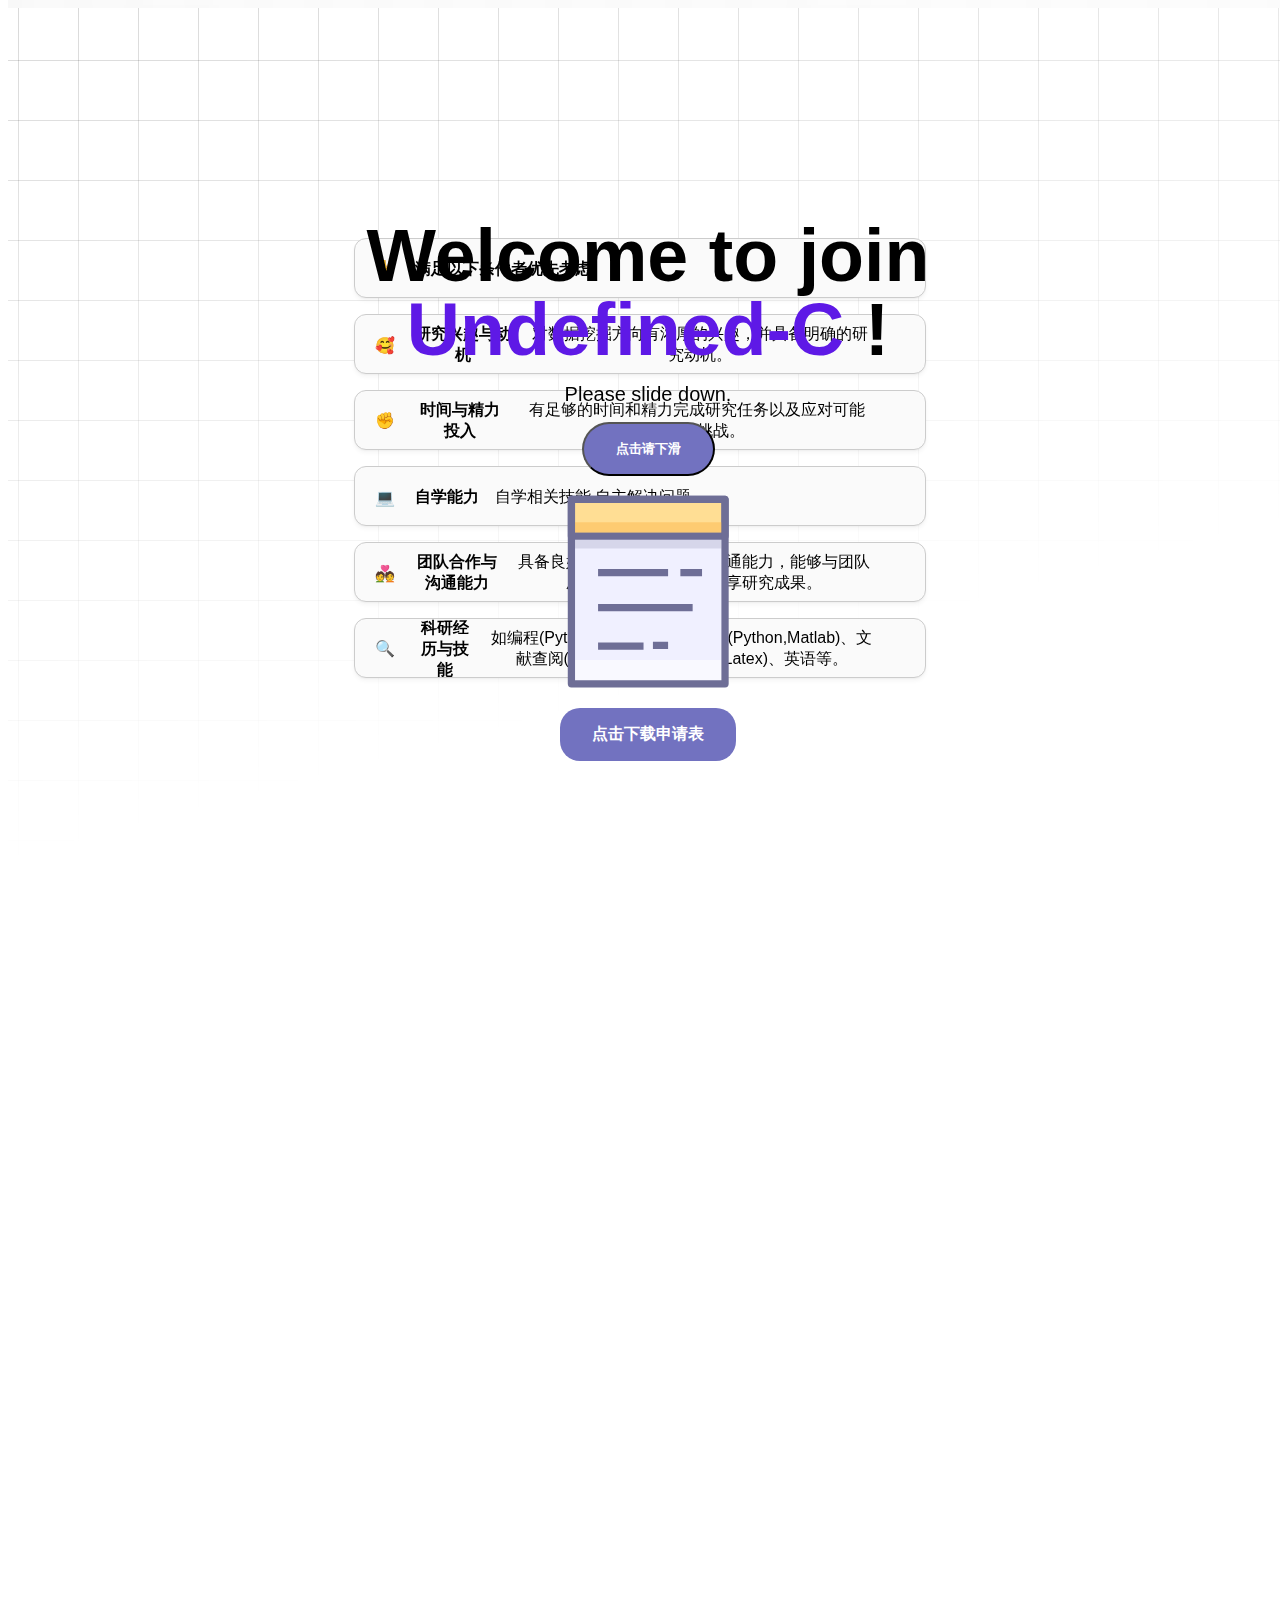
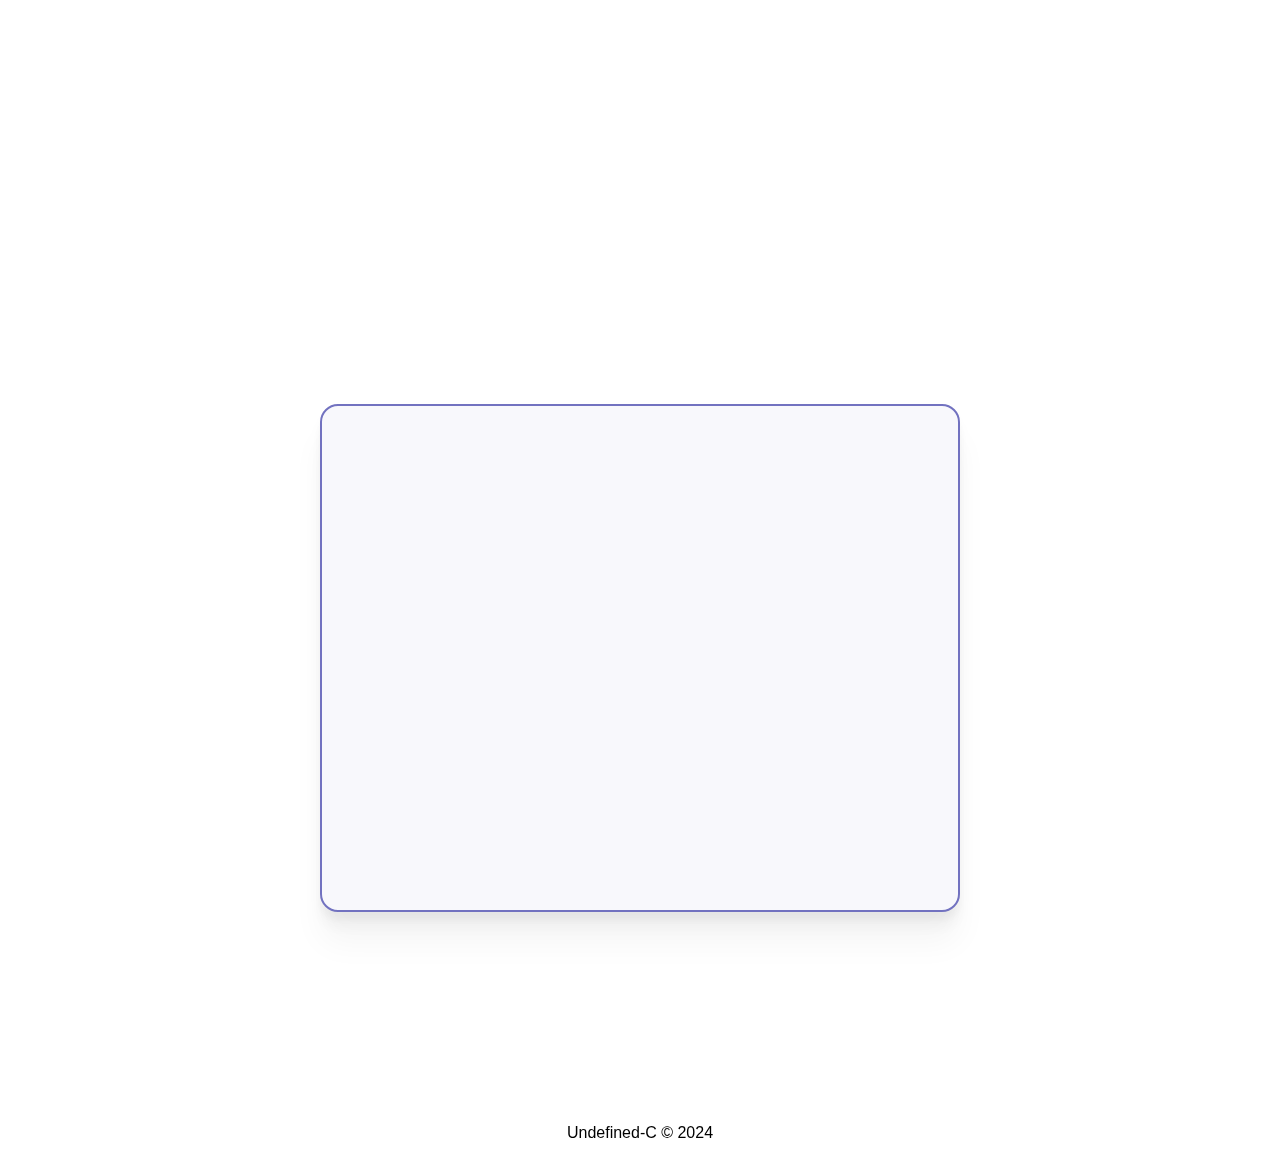
==== join/join.html @ 14949335 "Add files via upload" ====
<!DOCTYPE html>
<html lang="en">
<head>
    <meta charset="UTF-8">
    <meta name="viewport" content="width=device-width, initial-scale=1.0">
    <title>Join us</title>
    <style>
        @import url("./style.css");
    </style>
</head>
<body>
    <nav>
      </nav>
      <header>
        <div class="hero">
          <div class="content">
            <h1>Welcome to join<span> Undefined-C</span> !</h1>
            <p>Please slide down.</p>
            <button onclick="goToBottom()">点击请下滑</button>
            <svg t="1711777502825" class="icon" viewBox="0 0 1024 1024" version="1.1" xmlns="http://www.w3.org/2000/svg" p-id="1048" width="200" height="200"><path d="M119.862657 37.175681h786.612624v945.042984H119.862657z" fill="#F0F0FF" p-id="1049"></path><path d="M119.862657 37.175681h786.612624v189.005292H119.862657z" fill="#FFDE94" p-id="1050"></path><path d="M906.475281 244.768814H119.862657a18.58784 18.58784 0 0 1-18.587841-18.587841V37.175681a18.58784 18.58784 0 0 1 18.587841-18.587841h786.612624c10.260488 0 18.58784 8.323222 18.58784 18.587841v189.005292c0 10.264619-8.327353 18.58784-18.58784 18.587841z m-768.024784-37.175681h749.436943V55.763521H138.450497v151.829612zM256.355234 393.934168h358.505744v37.175681H256.355234zM256.355234 573.876856h484.242159v37.17568H256.355234zM256.355234 770.697302h232.777592v37.175681H256.355234zM537.213373 766.843423h77.651736v37.175681h-77.651736zM677.729185 393.934168h110.940494v37.175681h-110.940494z" fill="#6E6E96" p-id="1051"></path><path d="M908.544727 971.247709H121.927972l-2.065315-110.890926h786.616754z" fill="#FFFFFF" opacity=".6" p-id="1052"></path><path d="M138.450497 244.768814h749.436943v44.181231H138.450497z" fill="#6E6E96" opacity=".2" p-id="1053"></path><path d="M906.475281 1000.806506H119.862657a18.591971 18.591971 0 0 1-18.587841-18.587841V37.175681a18.58784 18.58784 0 0 1 18.587841-18.587841h786.612624c10.260488 0 18.58784 8.323222 18.58784 18.587841v945.047115a18.58784 18.58784 0 0 1-18.58784 18.58371z m-768.024784-37.175681h749.436943V55.763521H138.450497v907.867304z" fill="#6E6E96" p-id="1054"></path><path d="M138.450497 154.704531h749.436943v52.888602H138.450497z" fill="#FBB03B" opacity=".4" p-id="1055"></path></svg>
          <a
          href="http://undefined-c.com/application.docx"
          >点击下载申请表</a
        >
        </div>
        </div>
        <div class="sticker">
          <div class="content">
            <div class="panel">
              <div class="panel__row">
                <div class="card card--one">
                  <!-- In here we have various moving section on scroll -->
                  <!-- 1. Two side columns and a shifting middle -->
                  <div class="card__column">
                    ✌️
                  </div>
                  <!-- Inside the content you have two sliding panels -->
                  <div class="card__content">
                    <div class="card__details">
                        <b>满足以下条件者优先考虑:</b>
                    </div>
                  </div>
                </div>
              </div>
              <div class="panel__row">
                <div class="card card--three">
                  <!-- In here we have various moving section on scroll -->
                  <!-- 1. Two side columns and a shifting middle -->
                  <div class="card__column">
                    🥰
                  </div>
                  <!-- Inside the content you have two sliding panels -->
                  <div class="card__content">
                    <div class="card__details">
                        <b>研究兴趣与动机</b>对数据挖掘方向有浓厚的兴趣，并具备明确的研究动机。
                    </div>
                  </div>
                </div>
              </div>
              <div class="panel__row">
                <div class="card card--two">
                  <!-- In here we have various moving section on scroll -->
                  <!-- 1. Two side columns and a shifting middle -->
                  <div class="card__column">
                    ✊
                  </div>
                  <!-- Inside the content you have two sliding panels -->
                  <div class="card__content">
                    <div class="card__details">
                        <b>时间与精力投入</b>有足够的时间和精力完成研究任务以及应对可能出现的挑战。
                    </div>
                  </div>
                </div>
              </div>
              <div class="panel__row">
                <div class="card card--six">
                  <!-- In here we have various moving section on scroll -->
                  <!-- 1. Two side columns and a shifting middle -->
                  <div class="card__column">
                    💻
                  </div>
                  <!-- Inside the content you have two sliding panels -->
                  <div class="card__content">
                    <div class="card__details">
                        <b>自学能力</b> 自学相关技能,自主解决问题。
                    </div>
                  </div>
                </div>
              </div>
              <div class="panel__row">
                <div class="card card--five">
                  <div class="card__column">
                    💑
                  </div>
                  <!-- Inside the content you have two sliding panels -->
                  <div class="card__content">
                    <div class="card__details">
                        <b>团队合作与沟通能力</b>具备良好的团队合作精神和沟通能力，能够与团队成员共同解决问题，分享研究成果。
                    </div>
                  </div>
                </div>
              </div>
              <div class="panel__row">
                <div class="card card--four">
                  <!-- In here we have various moving section on scroll -->
                  <!-- 1. Two side columns and a shifting middle -->
                  <div class="card__column">
                    🔍️
                  </div>
                  <!-- Inside the content you have two sliding panels -->
                  <div class="card__content">
                    <div class="card__details">
                        <b>科研经历与技能</b>如编程(Python)、数据可视化分析(Python,Matlab)、文献查阅(谷歌学术)、论文排版(Latex)、英语等。
                    </div>
                  </div>
                </div>
              </div>
            </div>
          </div>
        </div>
        <div class="scroller">
          <div class="content">
            <div class="panel">
              <div></div>
              <div></div>
              <div></div>
              <div></div>
              <div></div>
              <div></div>
            </div>
          </div>
        </div>
        <div class="ring ring--under">
          <img src="https://assets.codepen.io/605876/portal-ring.png" alt="" />
        </div>
        <div class="ring ring--over">
          <img src="https://assets.codepen.io/605876/portal-ring.png" alt="" />
        </div>
      </header>
      <footer id="footer">Undefined-C &copy; 2024</footer>
      <script src="./js/gsap.js"></script>
      <script src="./js/ScrollTrigger.js"></script>
      <script src="./js/Observer.js"></script>
      <script src="./js/main.js"></script>
</body>
</html>
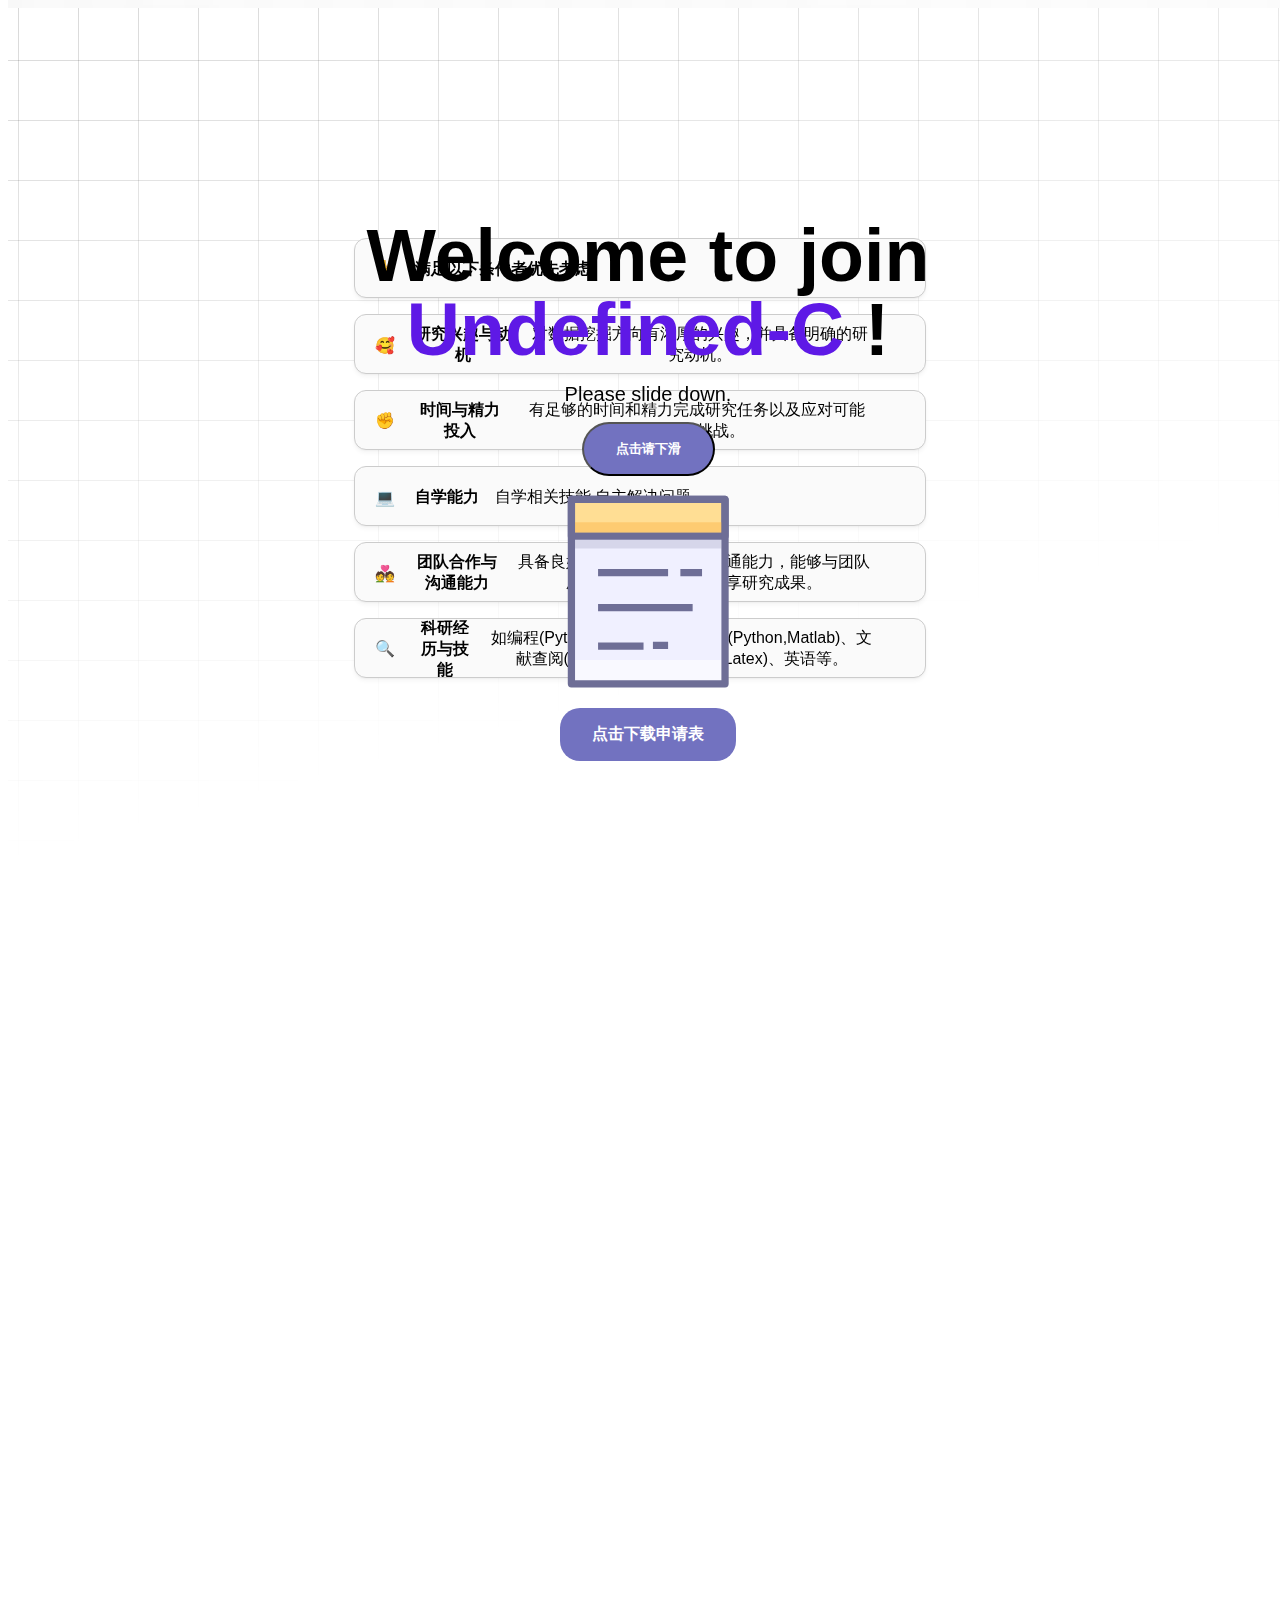
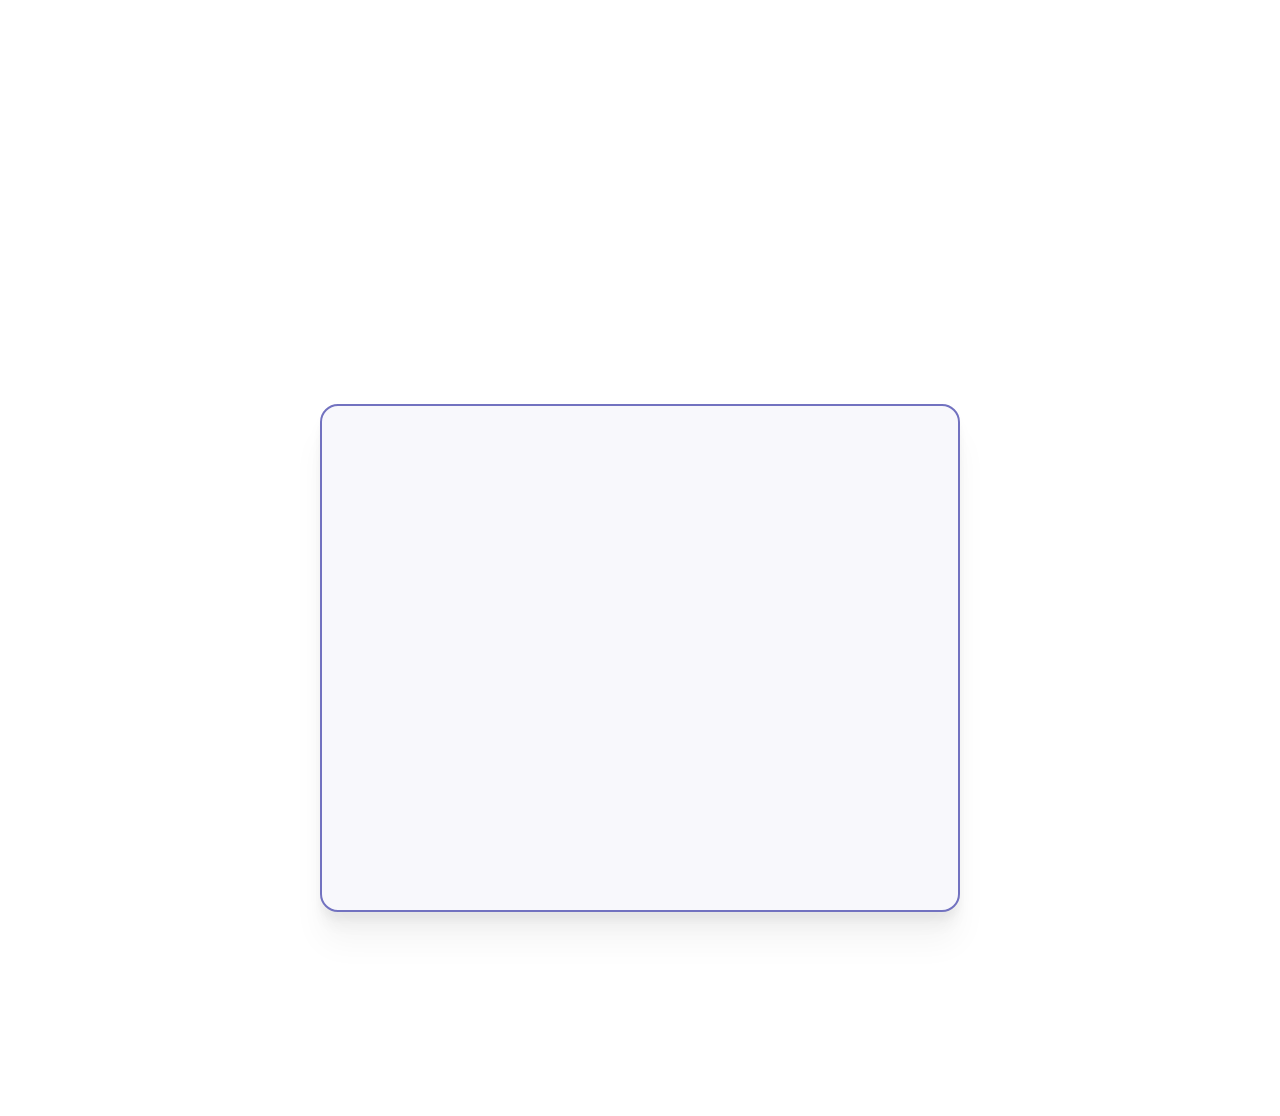
==== commit f8a2bb24: "Update join.html" ====
--- a/join/join.html
+++ b/join/join.html
@@ -137,10 +137,9 @@
           <img src="https://assets.codepen.io/605876/portal-ring.png" alt="" />
         </div>
       </header>
-      <footer id="footer">Undefined-C &copy; 2024</footer>
       <script src="./js/gsap.js"></script>
       <script src="./js/ScrollTrigger.js"></script>
       <script src="./js/Observer.js"></script>
       <script src="./js/main.js"></script>
 </body>
-</html>+</html>
